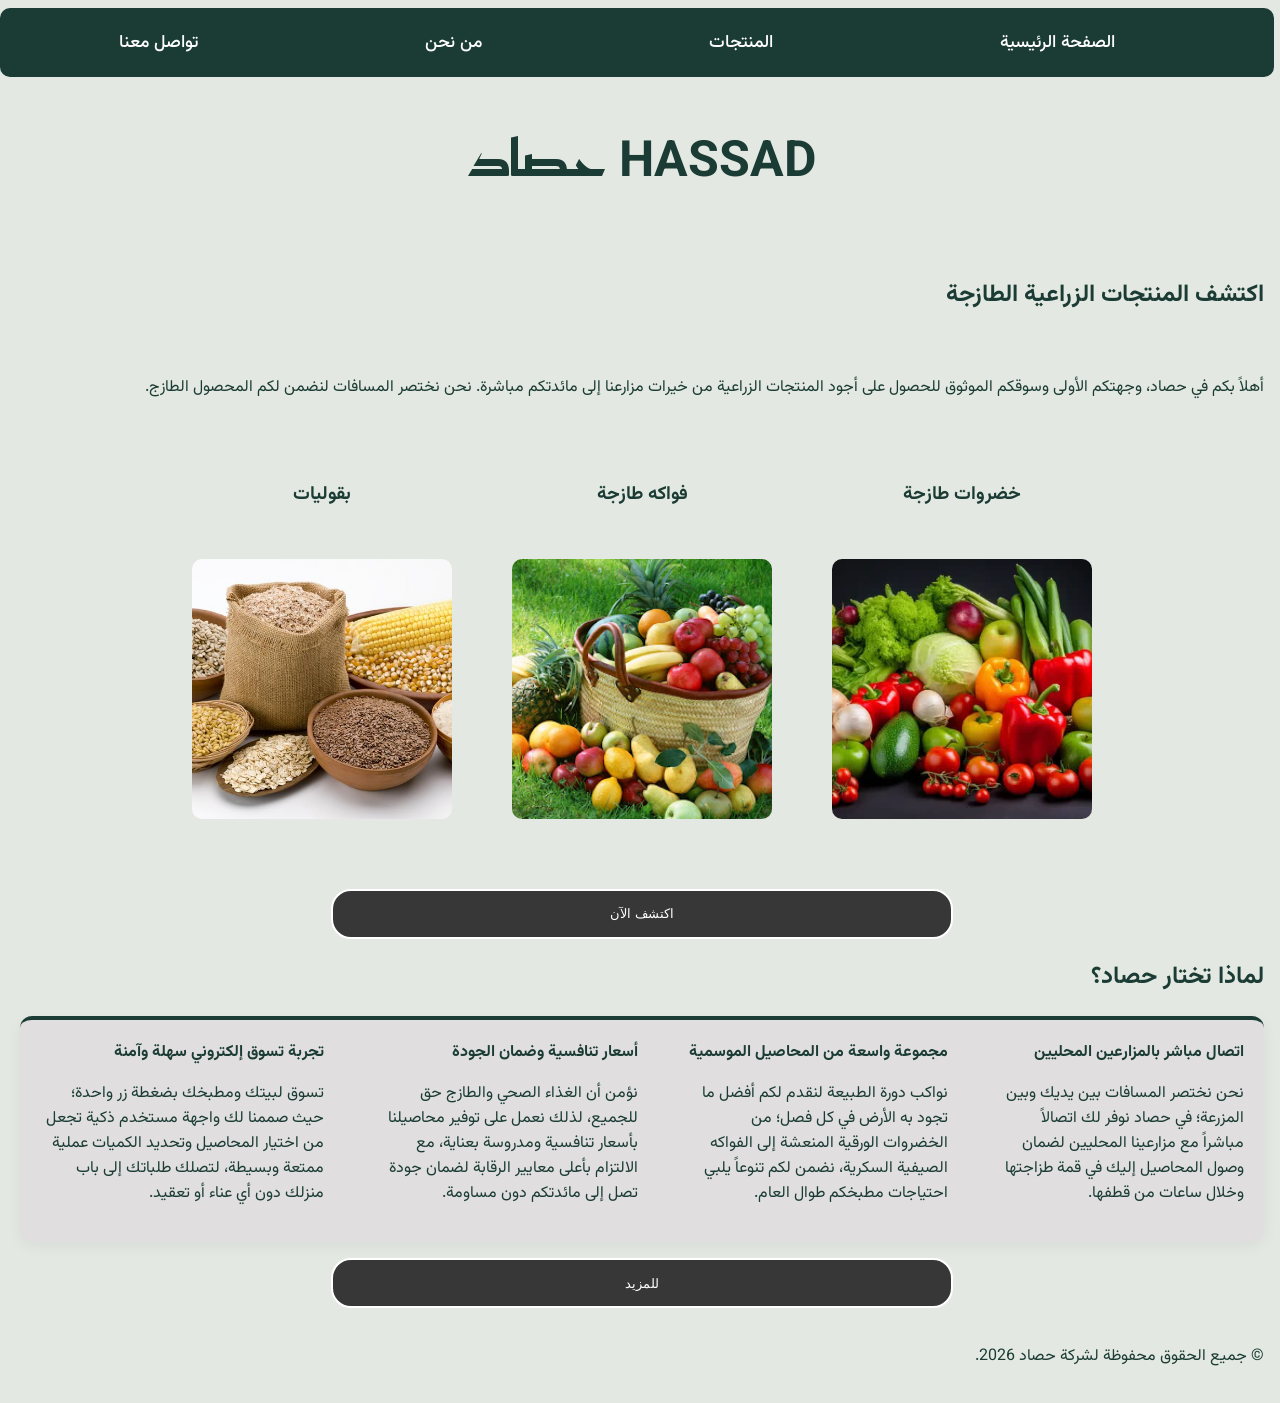
==== index.html @ ba8b716b "first uplod project file" ====
<!DOCTYPE html>
<html lang="ar" dir="rtl">

<head>
    <meta charset="UTF-8">
    <meta name="viewport" content="width=device-width, initial-scale=1.0">
    <meta name="description"
        content="حصاد هو سوق إلكتروني يربط المزارعين ببائعي المنتجات الزراعية، ويتخصص في المحاصيل الموسمية.." />
    <meta name="keywords" content="سوق الحصاد, خضار, فواكه, مزارع الأردن , حمضيات">
    <link rel="stylesheet" href="css/style.css">
    <link rel="stylesheet" href="css/index.css">
    <link rel="preconnect" href="https://fonts.googleapis.com">
    <link rel="preconnect" href="https://fonts.gstatic.com" crossorigin>
    <link href="https://fonts.googleapis.com/css2?family=Vazirmatn:wght@100..900&display=swap" rel="stylesheet">
    <link href="https://fonts.googleapis.com/css2?family=Reem+Kufi:wght@400..700&display=swap" rel="stylesheet">
    <title>حصاد - الرئيسية</title>
</head>

<body>

    <nav>
        <ul>
            <li><a href="index.html">الصفحة الرئيسية</a></li>
            <li><a href="products.html">المنتجات</a></li>
            <li><a href="about.html">من نحن</a></li>
            <li><a href="contact.html">تواصل معنا</a></li>
        </ul>
    </nav>

    <header>
        <h1>Hassad <span>حصاد</span></h1>
    </header>

    <main>
        <section id="hero">
            <h2>اكتشف المنتجات الزراعية الطازجة</h2> <br>
            <p>أهلاً بكم في حصاد، وجهتكم الأولى وسوقكم الموثوق للحصول على أجود المنتجات الزراعية من خيرات مزارعنا إلى
                مائدتكم مباشرة. نحن نختصر المسافات لنضمن لكم المحصول الطازج.</p>
            <br>

            <div class="categories">
                <div class="veg">
                    <h3>خضروات طازجة</h3>
                    <div class="container">
                        <div class="box">
                            <div class="face front"><img src="images/vegetables.jpg" alt="خضروات"></div>
                            <a href="products.html" class="face back">يتوفر لدينا خضروات موسمية طازجة من مزارعنا لكم
                                مباشرة</a>
                        </div>
                    </div>
                </div>

                <div class="fruit">
                    <h3>فواكه طازجة</h3>
                    <div class="container">
                        <div class="box">
                            <div class="face front"><img src="images/fruits.jpg" alt="فواكه"></div>
                            <a href="products.html" class="face back">يتوفر لدينا فواكه موسمية طازجة من مزارعنا لكم
                                مباشرة</a>
                        </div>
                    </div>
                </div>

                <div class="legumes">
                    <h3>بقوليات</h3>
                    <div class="container">
                        <div class="box">
                            <div class="face front"><img src="images/Legumes.jpg" alt="بقوليات"></div>
                            <a href="products.html" class="face back">يتوفر لدينا بقوليات موسمية طازجة من مزارعنا لكم
                                مباشرة</a>
                        </div>
                    </div>
                </div>
            </div>
            <div class="but"><button>اكتشف الآن</button></div>
        </section>

        <section id="features">
            <h2>لماذا تختار حصاد؟</h2>
            <ul>
                <li>
                    <strong>اتصال مباشر بالمزارعين المحليين</strong>
                    <p>نحن نختصر المسافات بين يديك وبين المزرعة؛ في حصاد نوفر لك اتصالاً مباشراً مع مزارعينا المحليين
                        لضمان وصول المحاصيل إليك في قمة طزاجتها وخلال ساعات من قطفها.</p>
                </li>
                <li>
                    <strong>مجموعة واسعة من المحاصيل الموسمية</strong>
                    <p>نواكب دورة الطبيعة لنقدم لكم أفضل ما تجود به الأرض في كل فصل؛ من الخضروات الورقية المنعشة إلى
                        الفواكه الصيفية السكرية، نضمن لكم تنوعاً يلبي احتياجات مطبخكم طوال العام.</p>
                </li>
                <li>
                    <strong>أسعار تنافسية وضمان الجودة</strong>
                    <p>نؤمن أن الغذاء الصحي والطازج حق للجميع، لذلك نعمل على توفير محاصيلنا بأسعار تنافسية ومدروسة
                        بعناية، مع الالتزام بأعلى معايير الرقابة لضمان جودة تصل إلى مائدتكم دون مساومة.</p>
                </li>
                <li>
                    <strong>تجربة تسوق إلكتروني سهلة وآمنة</strong>
                    <p>تسوق لبيتك ومطبخك بضغطة زر واحدة؛ حيث صممنا لك واجهة مستخدم ذكية تجعل من اختيار المحاصيل وتحديد
                        الكميات عملية ممتعة وبسيطة، لتصلك طلباتك إلى باب منزلك دون أي عناء أو تعقيد.</p>
                </li>
            </ul>
            <div class="but"><button>للمزيد</button></div>
        </section>
    </main>

    <footer>
        <p>&copy; جميع الحقوق محفوظة لشركة حصاد 2026.</p>
    </footer>
</body>

</html>
---- css/style.css ----
/* تنسيقات الهيكل الرئيسي للموقع */
body {
    background-color: #e4e8e2;
    background-size: 100%;
    font-family: "Vazirmatn", sans-serif;
    font-weight: 400;
    position: relative;
}

/* التباعد الافتراضي ولون النصوص للحاويات الرئيسية */
header,
main,
footer {
    padding: 10px;
    color: #1A3C34;
}

/* تنسيق العنوان الكبير في الهيدر */
header h1 {
    text-align: center;
    text-transform: uppercase;
    font-size: 50px;
    font-weight: 700;
}

/* خط مخصص للعنوان العربي المدمج */
header h1 span {
    font-family: "Reem Kufi", sans-serif;
    font-weight: bold;
}

/* التنسيق الافتراضي للروابط */
a {
    text-decoration: none;
    text-align: right;
    color: white;
}

/* شريط التنقل العلوي المثبت */
nav {
    width: 100%;
    display: flex;
    background-color: #1A3C34;
    padding: 5px;
    border-radius: 10px;
}

/* توزيع روابط القائمة بشكل متساوي */
nav ul {
    list-style: none;
    display: flex;
    justify-content: space-around;
    align-items: center;
    width: 100%;
    flex-wrap: wrap;
}

/* تحسين مظهر روابط التنقل وحجم الخط */
nav ul li a {
    color: white;
    font-size: 1.1rem;
    font-weight: 500;
    padding: 5px 10px;
    transition: color 0.3s ease;
    /* حركة ناعمة عند تمرير الماوس */
}

/* تأثير تمرير الماوس على روابط القائمة */
ul a:hover {
    color: #2E7D32;
}

/* التنسيق العام للأزرار الأساسية في الموقع */
button {
    width: 150px;
    height: 50px;
    background-color: rgba(0, 0, 0, 0.759);
    color: white;
    border: 2px solid white;
    border-radius: 20px;
    cursor: pointer;
}

/* كلاس لتنظيف العناص العائمة */
.clear {
    clear: both;
}
---- css/index.css ----
/* أبعاد صور الأقسام الرئيسية */
.veg a img,
.fruit a img,
.legumes a img {
    width: 400px;
    height: 300px;
    border-radius: 20px;
}

/* توسيط الكلام فوق الافروع الرئسية  */
.veg h3,
.fruit h3,
.legumes h3{
    display: flex;
    justify-content: center;
    align-items: center;
}

/* حاوية الأقسام وتوزيعها بجانب بعضها */
.categories {
    display: flex;
    justify-content: center;
    gap: 40px;
    padding: 20px;
}

/* منع خروج محتوى الأقسام عن حدودها */
.veg,
.fruit,
.legumes {
    overflow: hidden;
}

/* حاوية لتوسيط الأزرار داخلياً */
.but {
    width: 100%;
    height: 100%;
    display: flex;
    justify-content: center;
    align-items: center;
}

/* توزيع عناصر قسم مميزات حصاد */
#features ul {
    list-style: none;
    display: flex;
    gap: 50px;
    flex-wrap: nowrap;
    justify-content: center;
    flex: 1;
    background: #e0dede;
    padding: 20px;
    border-radius: 12px;
    box-shadow: 0 4px 15px #0000000d;
    border-top: 4px solid #1A3C34;
}

#features ul li:hover{
    color: #2E7D32;
}

/* تنسيق الأزرار العريضة في قسم الهيرو والمميزات */
main #hero button,
main #features button {
    width: 900px;
    height: 50px;
    margin: auto 25%;
}

/* حاوية الكرت ثلاثي الأبعاد والعمق البصري */
.container {
    width: 280px;
    height: 280px;
    perspective: 1000px;
    margin: 40px auto;
}

/* الصندوق الداخلي المسؤول عن حركة الدوران */
.box {
    width: 100%;
    height: 100%;
    position: relative;
    transform-style: preserve-3d;
    transition: transform 1s;
}

/* تدوير الصندوق عند تمرير الماوس */
.container:hover .box {
    transform: rotateY(-180deg);
}

/* الخصائص المشتركة للوجه الأمامي والخلفي للكرت */
.box .face {
    position: absolute;
    width: 100%;
    height: 100%;
    color: #1A3C34;
    font-weight: bold;
    font-size: 20px;
    display: flex;
    justify-content: center;
    align-items: center;
    backface-visibility: hidden;
    padding: 10px;
    border-radius: 10px;
    box-sizing: border-box;
}

/* إخفاء الزوائد في الوجه الأمامي */
.box .front {
    overflow: hidden;
}

/* ملء صورة الوجه الأمامي بالكامل */
.box .front img {
    width: 100%;
    height: 100%;
    object-fit: cover;
    border-radius: 10px;
}

/* تنسيق وتقليب الوجه الخلفي مسبقاً */
.box .back {
    background-color: #8080801a;
    transform: rotateY(180deg);
    text-decoration: none;
}
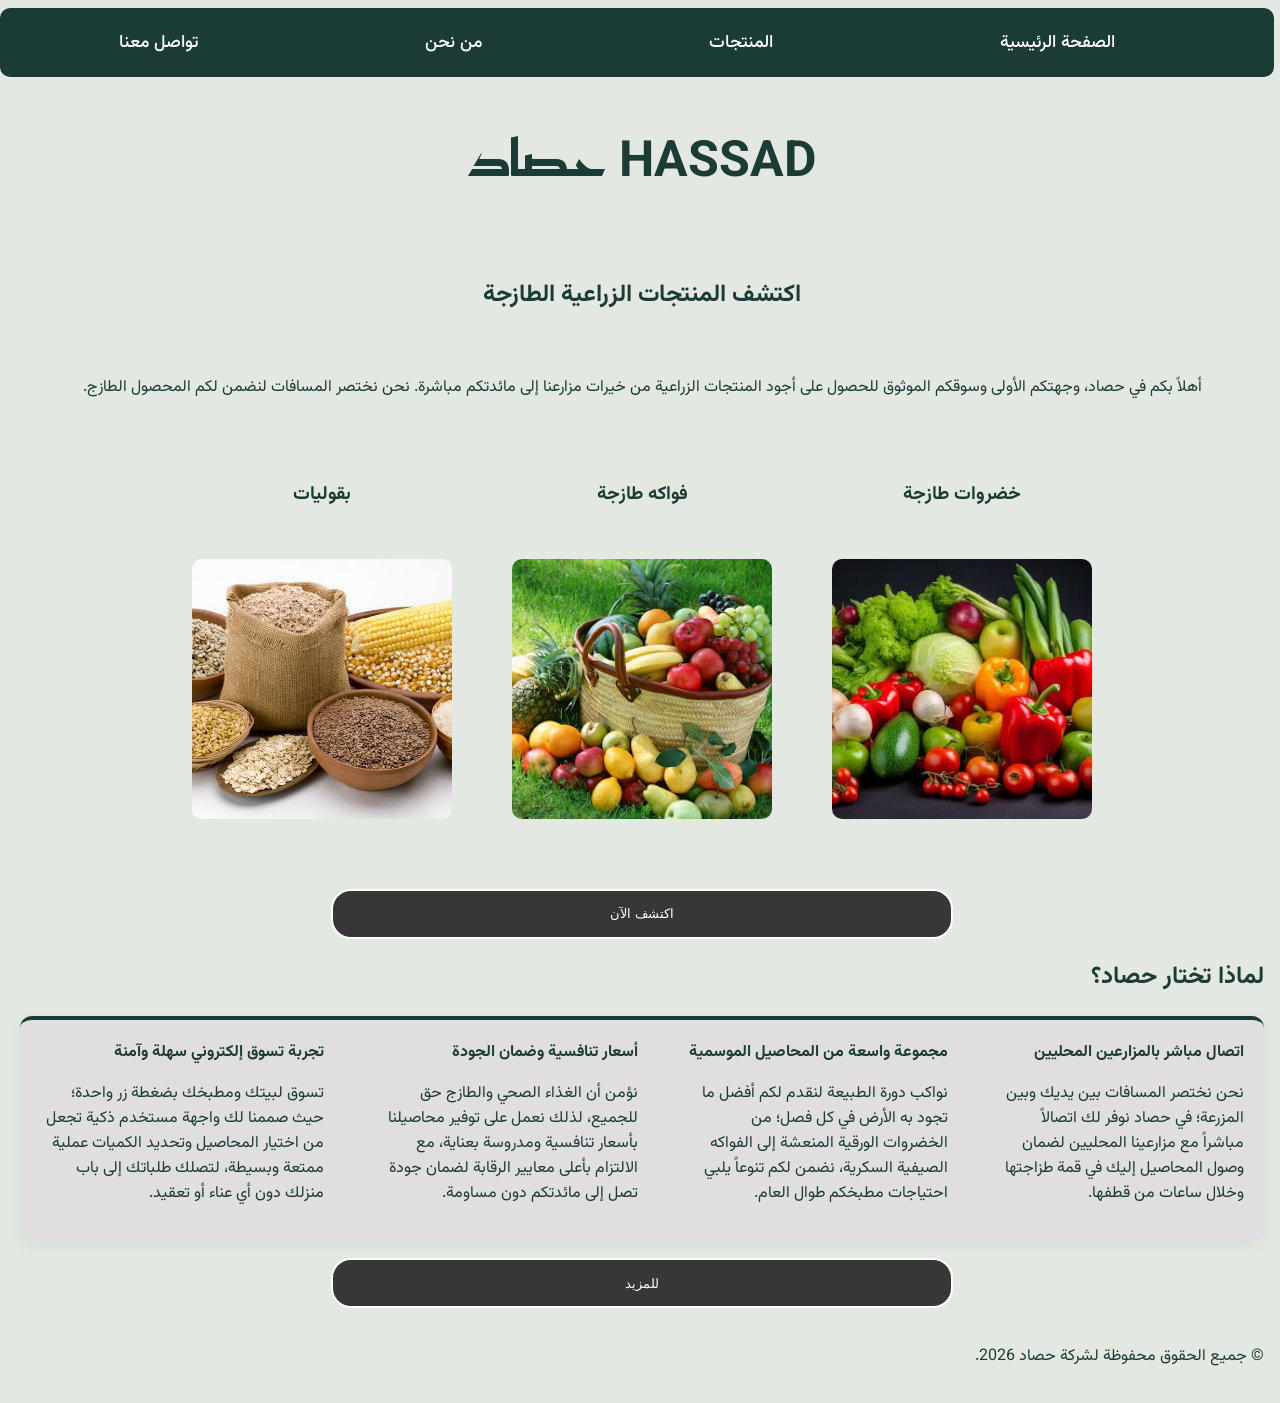
==== commit 5a968117: "Refactor layout styles, rename style.css to main.css, and update core pages" ====
--- a/index.html
+++ b/index.html
@@ -7,7 +7,7 @@
     <meta name="description"
         content="حصاد هو سوق إلكتروني يربط المزارعين ببائعي المنتجات الزراعية، ويتخصص في المحاصيل الموسمية.." />
     <meta name="keywords" content="سوق الحصاد, خضار, فواكه, مزارع الأردن , حمضيات">
-    <link rel="stylesheet" href="css/style.css">
+    <link rel="stylesheet" href="css/main.css">
     <link rel="stylesheet" href="css/index.css">
     <link rel="preconnect" href="https://fonts.googleapis.com">
     <link rel="preconnect" href="https://fonts.gstatic.com" crossorigin>
--- a/css/main.css
+++ b/css/main.css
@@ -0,0 +1,87 @@
+/* تنسيقات الهيكل الرئيسي للموقع */
+body {
+    background-color: #e4e8e2;
+    background-size: 100%;
+    font-family: "Vazirmatn", sans-serif;
+    font-weight: 400;
+    position: relative;
+}
+
+/* التباعد الافتراضي ولون النصوص للحاويات الرئيسية */
+header,
+main,
+footer {
+    padding: 10px;
+    color: #1A3C34;
+}
+
+/* تنسيق العنوان الكبير في الهيدر */
+header h1 {
+    text-align: center;
+    text-transform: uppercase;
+    font-size: 50px;
+    font-weight: 700;
+}
+
+/* خط مخصص للعنوان العربي المدمج */
+header h1 span {
+    font-family: "Reem Kufi", sans-serif;
+    font-weight: bold;
+}
+
+/* التنسيق الافتراضي للروابط */
+a {
+    text-decoration: none;
+    text-align: right;
+    color: white;
+}
+
+/* شريط التنقل العلوي المثبت */
+nav {
+    width: 100%;
+    display: flex;
+    background-color: #1A3C34;
+    padding: 5px;
+    border-radius: 10px;
+}
+
+/* توزيع روابط القائمة بشكل متساوي */
+nav ul {
+    list-style: none;
+    display: flex;
+    justify-content: space-around;
+    align-items: center;
+    width: 100%;
+    flex-wrap: wrap;
+}
+
+/* تحسين مظهر روابط التنقل وحجم الخط */
+nav ul li a {
+    color: white;
+    font-size: 1.1rem;
+    font-weight: 500;
+    padding: 5px 10px;
+    transition: color 0.3s ease;
+    /* حركة ناعمة عند تمرير الماوس */
+}
+
+/* تأثير تمرير الماوس على روابط القائمة */
+ul a:hover {
+    color: #2E7D32;
+}
+
+/* التنسيق العام للأزرار الأساسية في الموقع */
+button {
+    width: 150px;
+    height: 50px;
+    background-color: rgba(0, 0, 0, 0.759);
+    color: white;
+    border: 2px solid white;
+    border-radius: 20px;
+    cursor: pointer;
+}
+
+/* كلاس لتنظيف العناص العائمة */
+.clear {
+    clear: both;
+}
--- a/css/index.css
+++ b/css/index.css
@@ -57,6 +57,18 @@
 
 #features ul li:hover{
     color: #2E7D32;
+}
+
+#hero h2 {
+    display: flex;
+    justify-content: center;
+    align-items: center;
+}
+
+#hero p {
+    display: flex;
+    justify-content: center;
+    align-items: center;
 }
 
 /* تنسيق الأزرار العريضة في قسم الهيرو والمميزات */
@@ -124,4 +136,38 @@
     background-color: #8080801a;
     transform: rotateY(180deg);
     text-decoration: none;
+}
+
+@media (max-width:768px){
+    .categories {
+        display: flex;
+        flex-direction: column;
+        align-items: center;
+        gap: 20px;
+        padding: 10px;
+        }
+
+    main #hero button,
+    main #features button {
+        width: 90% !important;
+        margin: 15px auto !important;
+        display: block;
+        }
+
+    #features ul {
+        display: flex;
+        flex-direction: column;
+        align-items: center;
+        flex-wrap: wrap;
+        gap: 20px;
+        padding: 15px;
+    }
+
+        .veg a img,
+        .fruit a img,
+        .legumes a img {
+            width: 100%;
+            height: 100%;
+            border-radius: 20px;
+        }
 }
